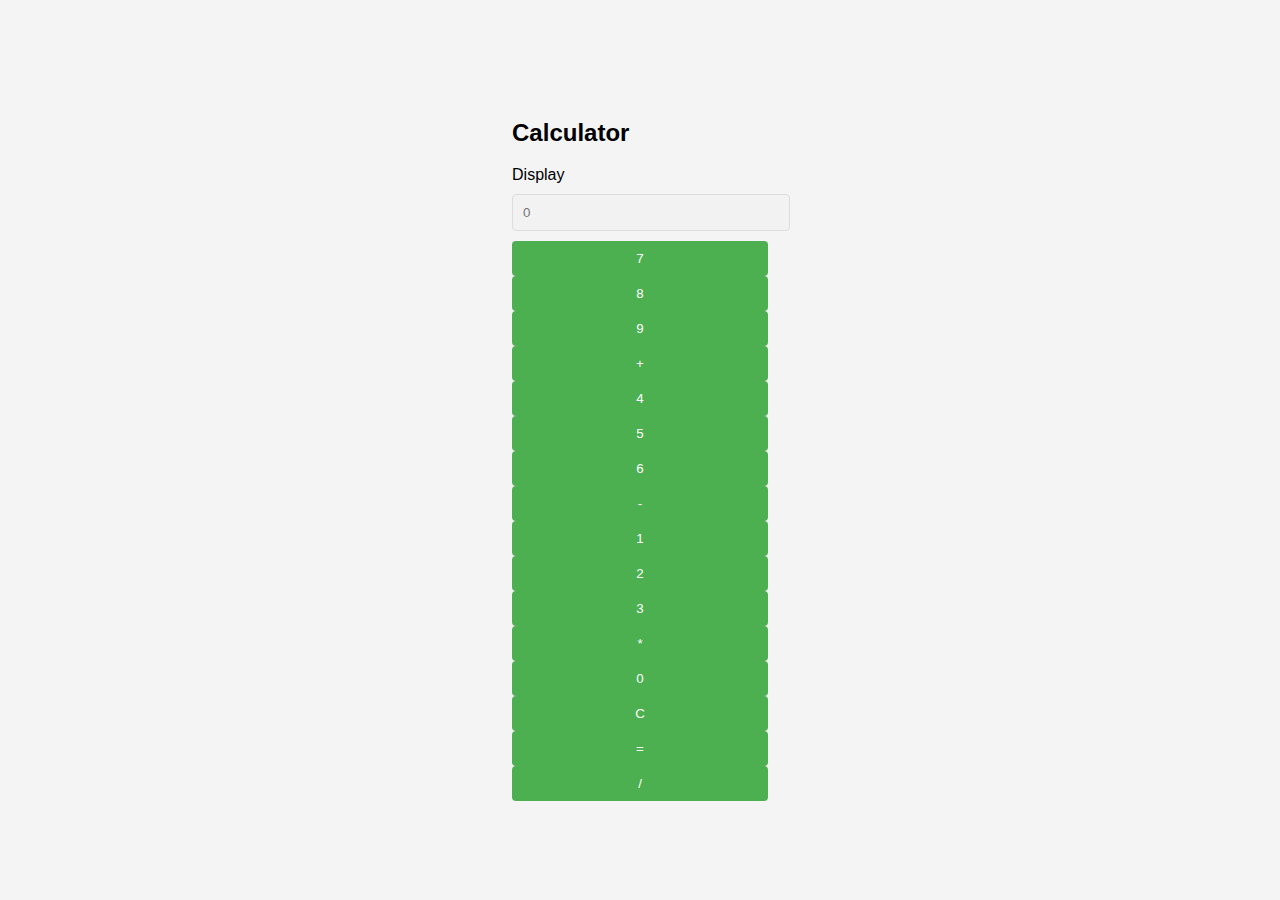
==== index.html @ ba898b39 "Add files via upload" ====
<!DOCTYPE html>
<html lang="en">
<head>
    <meta charset="UTF-8">
    <meta name="viewport" content="width=device-width, initial-scale=1.0">
    <title>Calculator</title>
    <link rel="stylesheet" href="styles.css">
</head>
<body>
    <div class="calculator-container">
        <h2>Calculator</h2>
        <form id="calculatorForm">
            <div class="form-group">
                <label for="display">Display</label>
                <input type="text" id="display" name="display" placeholder="0" disabled>
            </div>
            <div class="button-container">
                <button type="button" class="button" onclick="appendToDisplay('7')">7</button>
                <button type="button" class="button" onclick="appendToDisplay('8')">8</button>
                <button type="button" class="button" onclick="appendToDisplay('9')">9</button>
                <button type="button" class="button" onclick="appendToDisplay('+')">+</button>
            </div>
            <div class="button-container">
                <button type="button" class="button" onclick="appendToDisplay('4')">4</button>
                <button type="button" class="button" onclick="appendToDisplay('5')">5</button>
                <button type="button" class="button" onclick="appendToDisplay('6')">6</button>
                <button type="button" class="button" onclick="appendToDisplay('-')">-</button>
            </div>
            <div class="button-container">
                <button type="button" class="button" onclick="appendToDisplay('1')">1</button>
                <button type="button" class="button" onclick="appendToDisplay('2')">2</button>
                <button type="button" class="button" onclick="appendToDisplay('3')">3</button>
                <button type="button" class="button" onclick="appendToDisplay('*')">*</button>
            </div>
            <div class="button-container">
                <button type="button" class="button" onclick="appendToDisplay('0')">0</button>
                <button type="button" class="button" onclick="clearDisplay()">C</button>
                <button type="button" class="button" onclick="calculateResult()">=</button>
                <button type="button" class="button" onclick="appendToDisplay('/')">/</button>
            </div>
        </form>
    </div>

    <script src="scripts.js"></script>
</body>
</html>
---- styles.css ----
body {
    font-family: Arial, sans-serif;
    background-color: #f4f4f4;
    display: flex;
    justify-content: center;
    align-items: center;
    height: 100vh;
    margin: 0;
  }
  
  .calculator {
    background-color: white;
    padding: 20px;
    border-radius: 8px;
    box-shadow: 0 0 10px rgba(0, 0, 0, 0.1);
    text-align: center;
    width: 300px;
  }
  
  h1 {
    color: #333;
  }
  
  input {
    width: 100%;
    padding: 10px;
    margin: 10px 0;
    border: 1px solid #ddd;
    border-radius: 4px;
  }
  
  button {
    width: 100%;
    padding: 10px;
    background-color: #4CAF50;
    color: white;
    border: none;
    border-radius: 4px;
    cursor: pointer;
  }
  
  button:hover {
    background-color: #45a049;
  }
  
  #results {
    margin-top: 20px;
    text-align: left;
  }
  
  #results p {
    font-size: 16px;
    color: #333;
  }
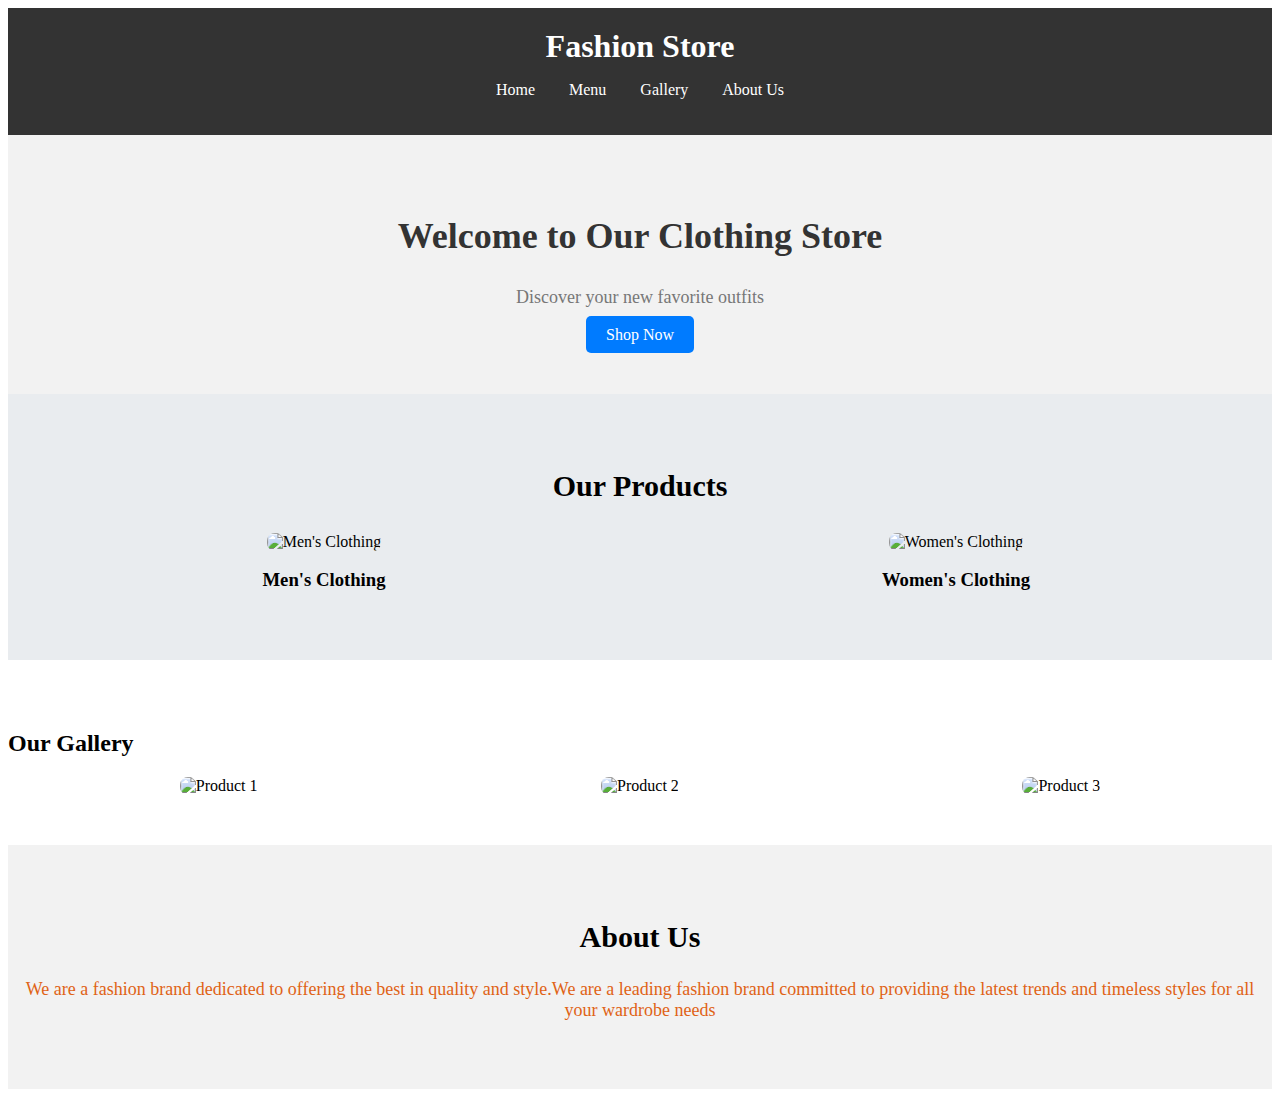
==== commit eeb5abc1: "Add files via upload" ====
--- a/index.html
+++ b/index.html
@@ -3,44 +3,176 @@
 <head>
     <meta charset="UTF-8">
     <meta name="viewport" content="width=device-width, initial-scale=1.0">
-    <title>Calculator</title>
-    <link rel="stylesheet" href="styles.css">
+    <meta http-equiv="X-UA-Compatible" content="ie=edge">
+    <title>Clothing Store</title>
+
+    <!-- Internal CSS -->
+    <style>
+        /* Header styles */
+        header {
+            background-color: #333;
+            padding: 20px;
+            color: white;
+            text-align: center;
+        }
+        .logo h1 {
+            margin: 0;
+        }
+        nav ul {
+            list-style: none;
+            padding: 0;
+        }
+        nav ul li {
+            display: inline;
+            margin: 0 15px;
+        }
+        nav ul li a {
+            color: white;
+            text-decoration: none;
+        }
+
+        /* Home section styles */
+        .home-section {
+            background: #f2f2f2;
+            text-align: center;
+            padding: 50px 0;
+        }
+        .home-section .banner h2 {
+            font-size: 36px;
+            color: #333;
+        }
+        .home-section .banner p {
+            font-size: 18px;
+            color: #777;
+        }
+        .cta-btn {
+            padding: 10px 20px;
+            background-color: #007BFF;
+            color: white;
+            text-decoration: none;
+            border-radius: 5px;
+        }
+
+        /* Menu section styles */
+        .menu-section {
+            padding: 50px 0;
+            text-align: center;
+            background-color: #e9ecef;
+        }
+        .menu-section h2 {
+            font-size: 30px;
+        }
+        .menu-items {
+            display: flex;
+            justify-content: space-around;
+            margin-top: 30px;
+        }
+        .menu-item {
+            width: 200px;
+            text-align: center;
+        }
+        .menu-item img {
+            width: 100%;
+            border-radius: 8px;
+        }
+
+        /* Gallery section styles */
+        .gallery-section {
+            padding: 50px 0;
+        }
+        .gallery-items {
+            display: flex;
+            justify-content: space-around;
+        }
+        .gallery-item img {
+            width: 200px;
+            border-radius: 8px;
+        }
+
+        /* About Us section styles */
+        .about-us-section {
+            padding: 50px 0;
+            background-color: #f2f2f2;
+        }
+        .about-us-section h2 {
+            font-size: 30px;
+            text-align: center;
+        }
+        .about-us-section p {
+            text-align: center;
+            font-size: 18px;
+            color: #555;
+        }
+    </style>
 </head>
 <body>
-    <div class="calculator-container">
-        <h2>Calculator</h2>
-        <form id="calculatorForm">
-            <div class="form-group">
-                <label for="display">Display</label>
-                <input type="text" id="display" name="display" placeholder="0" disabled>
+    <!-- Header -->
+    <header>
+        <div class="logo">
+            <h1>Fashion Store</h1>
+        </div>
+        <nav>
+            <ul>
+                <li><a href="#home">Home</a></li>
+                <li><a href="#menu">Menu</a></li>
+                <li><a href="#gallery">Gallery</a></li>
+                <li><a href="#about-us">About Us</a></li>
+            </ul>
+        </nav>
+    </header>
+
+    <!-- Home Section -->
+    <section id="home" class="home-section">
+        <div class="banner">
+            <h2>Welcome to Our Clothing Store</h2>
+            <p>Discover your new favorite outfits</p>
+            <a href="#menu" class="cta-btn" style="color: #fff;">Shop Now</a> <!-- Inline CSS for the 'Shop Now' button -->
+        </div>
+    </section>
+
+    <!-- Menu Section -->
+    <section id="menu" class="menu-section">
+        <h2>Our Products</h2>
+        <div class="menu-items">
+            <div class="menu-item">
+                <img src="https://images.unsplash.com/photo-1516257984-b1b4d707412e?q=80&w=1707&auto=format&fit=crop&ixlib=rb-4.0.3&ixid=M3wxMjA3fDB8MHxwaG90by1wYWdlfHx8fGVufDB8fHx8fA%3D%3D" alt="Men's Clothing">
+                <h3>Men's Clothing</h3>
             </div>
-            <div class="button-container">
-                <button type="button" class="button" onclick="appendToDisplay('7')">7</button>
-                <button type="button" class="button" onclick="appendToDisplay('8')">8</button>
-                <button type="button" class="button" onclick="appendToDisplay('9')">9</button>
-                <button type="button" class="button" onclick="appendToDisplay('+')">+</button>
+            <div class="menu-item">
+                <img src="https://encrypted-tbn0.gstatic.com/images?q=tbn:ANd9GcRWV7AvkIBphwYg9c2aHiGaJiw7FOKQWpBTRA&s" alt="Women's Clothing">
+                <h3>Women's Clothing</h3>
             </div>
-            <div class="button-container">
-                <button type="button" class="button" onclick="appendToDisplay('4')">4</button>
-                <button type="button" class="button" onclick="appendToDisplay('5')">5</button>
-                <button type="button" class="button" onclick="appendToDisplay('6')">6</button>
-                <button type="button" class="button" onclick="appendToDisplay('-')">-</button>
+        </div>
+    </section>
+
+    <!-- Gallery Section -->
+    <section id="gallery" class="gallery-section">
+        <h2>Our Gallery</h2>
+        <div class="gallery-items">
+            <div class="gallery-item">
+                <img src="https://encrypted-tbn0.gstatic.com/images?q=tbn:ANd9GcS7bH47ObZ1fPdpHZI7VaG-Qsj_zLc7zX9b5Q&s" alt="Product 1">
             </div>
-            <div class="button-container">
-                <button type="button" class="button" onclick="appendToDisplay('1')">1</button>
-                <button type="button" class="button" onclick="appendToDisplay('2')">2</button>
-                <button type="button" class="button" onclick="appendToDisplay('3')">3</button>
-                <button type="button" class="button" onclick="appendToDisplay('*')">*</button>
+            <div class="gallery-item">
+                <img src="https://i.pinimg.com/474x/6c/43/c3/6c43c36565556b714073e15432aa33da.jpg" alt="Product 2">
             </div>
-            <div class="button-container">
-                <button type="button" class="button" onclick="appendToDisplay('0')">0</button>
-                <button type="button" class="button" onclick="clearDisplay()">C</button>
-                <button type="button" class="button" onclick="calculateResult()">=</button>
-                <button type="button" class="button" onclick="appendToDisplay('/')">/</button>
+            <div class="gallery-item">
+                <img src="https://img.freepik.com/free-photo/woman-posing-stylish-summer-fashion-bag-colorful-mood_285396-3010.jpg?ga=GA1.1.1316815500.1738044186&semt=ais_hybrid" alt="Product 3">
             </div>
-        </form>
-    </div>
+        </div>
+    </section>
 
-    <script src="scripts.js"></script>
+    <!-- About Us Section -->
+     <!--Inline css-->
+    
+    <section id="about-us" class="about-us-section">
+        <h2>About Us</h2>
+        <p style="color: rgb(224, 99, 22);">We are a fashion brand dedicated to offering the best in quality and style.We are a leading fashion brand committed to providing the latest trends and timeless styles for all your wardrobe needs</p>
+    </section>
+    
+    
+
+    
+
+
 </body>
 </html>
